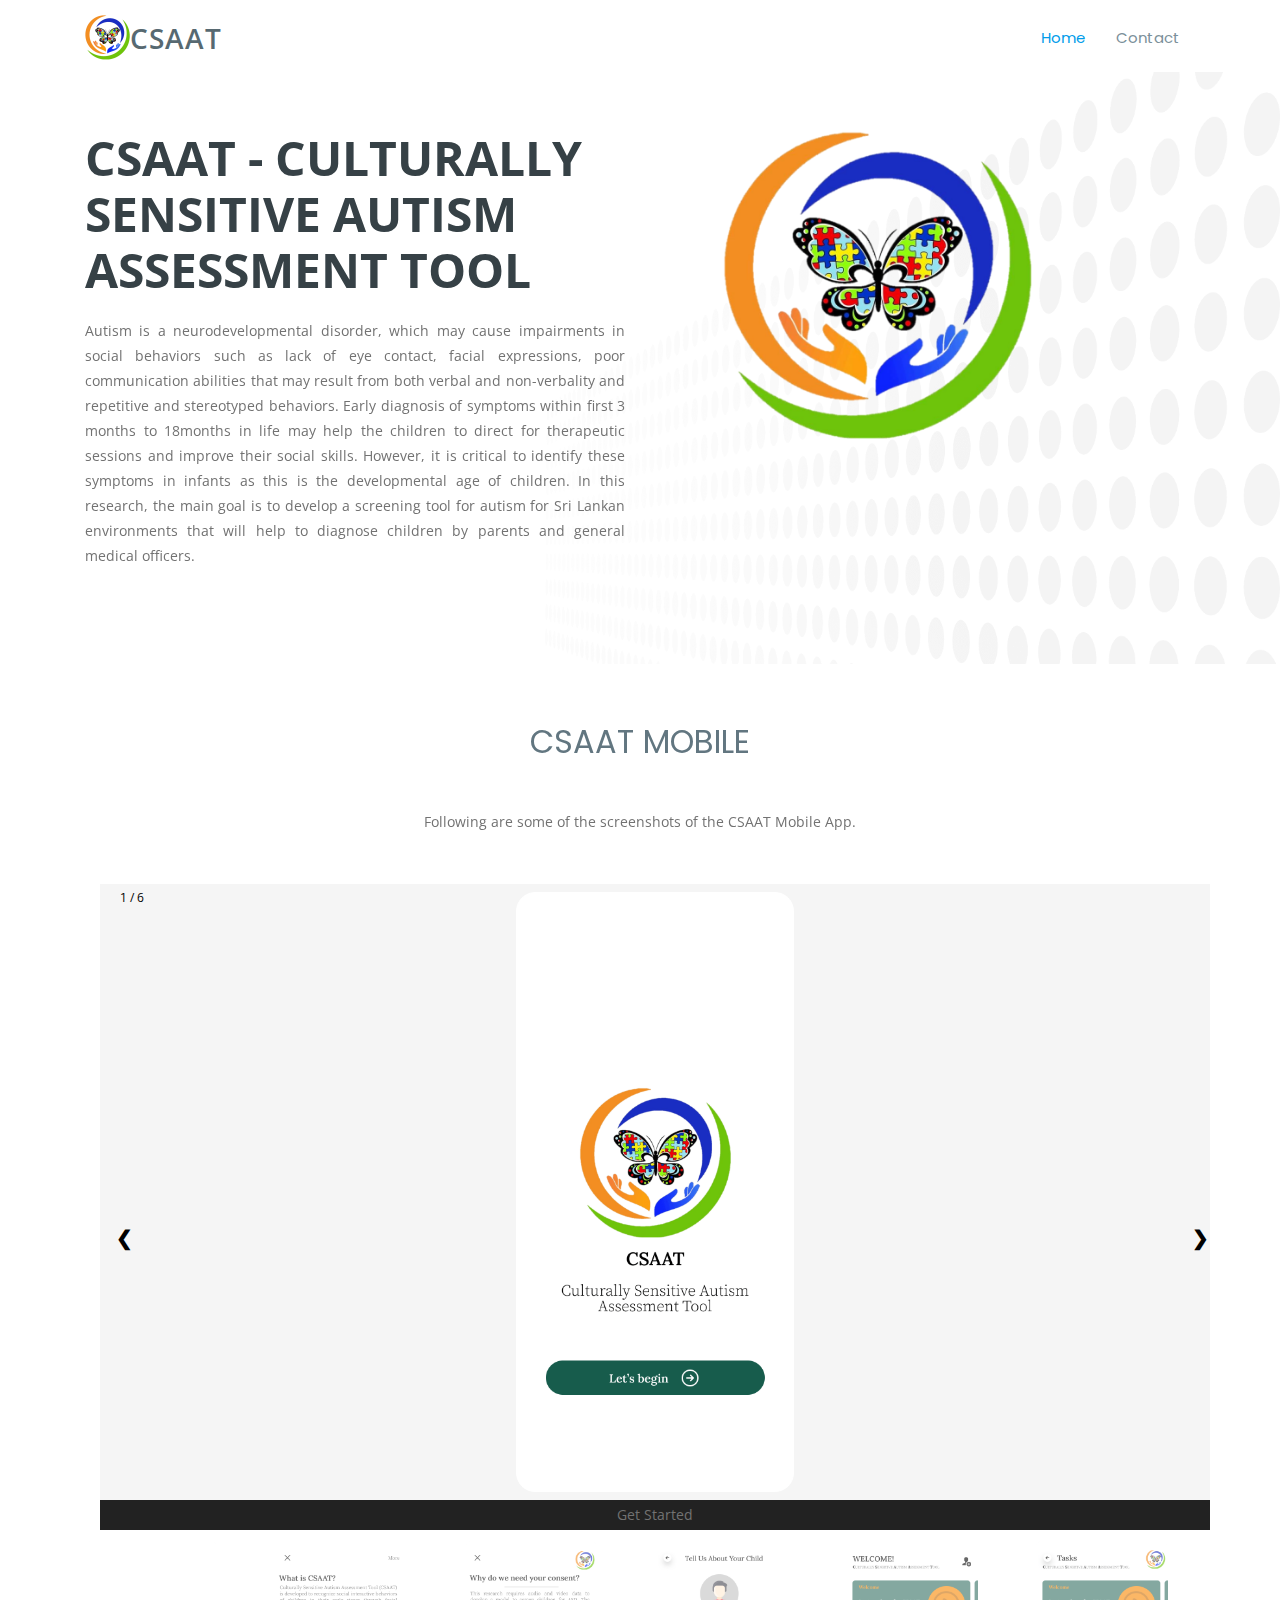
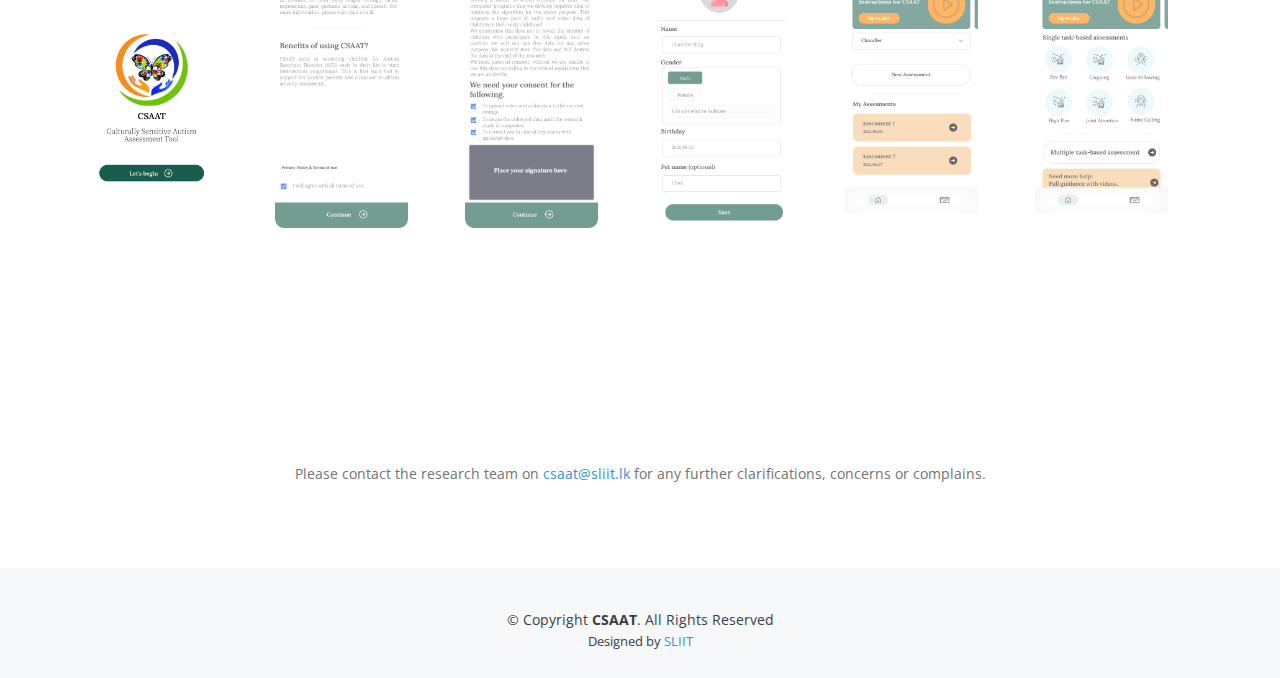
==== csaat_preview.html @ 213b321c "csaat preview page." ====
<!DOCTYPE html>
<!--final-->
<html lang="en">

<head>
    <meta charset="utf-8">
    <meta content="width=device-width, initial-scale=1.0" name="viewport">

    <title>CSAAT Mobile</title>
    <meta content="" name="description">
    <meta content="" name="keywords">

    <!-- Favicons -->
    <link href="assets/img/logo32.png" rel="icon" />
    <link href="assets/img/logo180.png" rel="icon" />

    <!-- Google Fonts -->
    <link
        href="https://fonts.googleapis.com/css?family=Open+Sans:300,300i,400,400i,600,600i,700,700i|Raleway:300,300i,400,400i,500,500i,600,600i,700,700i|Poppins:300,300i,400,400i,500,500i,600,600i,700,700i"
        rel="stylesheet">

    <!-- Vendor CSS Files -->
    <link href="assets/vendor/bootstrap/css/bootstrap.min.css" rel="stylesheet">
    <link href="assets/vendor/icofont/icofont.min.css" rel="stylesheet">
    <link href="assets/vendor/boxicons/css/boxicons.min.css" rel="stylesheet">
    <link href="assets/vendor/venobox/venobox.css" rel="stylesheet">
    <link href="assets/vendor/owl.carousel/assets/owl.carousel.min.css" rel="stylesheet">
    <link href="assets/vendor/aos/aos.css" rel="stylesheet">

    <!--styles -->
    <link href="css/bootstrap.min.css" rel="stylesheet">
    <link href="css/font-awesome.css" rel="stylesheet">
    <link href="js/owl-carousel/owl.carousel.css" rel="stylesheet">
    <link href="js/owl-carousel/owl.theme.css" rel="stylesheet">
    <link href="js/owl-carousel/owl.transitions.css" rel="stylesheet">
    <link href="css/magnific-popup.css" rel="stylesheet">
    <link rel="stylesheet" type="text/css" href="css/animate.css" />
    <link rel="stylesheet" href="css/etlinefont.css">
    <link href="css/style.css" type="text/css" rel="stylesheet" />

    <!-- PAAS Screenshots zoom style -->
    <style>
        body {
            font-family: Arial;
            margin: 0;
            align-items: center;
        }

        * {
            box-sizing: border-box;
        }

        img {
            vertical-align: middle;
        }

        /* Position the image container (needed to position the left and right arrows) */
        .container {
            position: relative;
            align-items: center;
        }

        /* Hide the images by default */
        .mySlides {
            display: none;
            align-items: center;
            background-color: whitesmoke;
            padding: 8px;
        }

        /* Add a pointer when hovering over the thumbnail images */
        .cursor {
            cursor: pointer;
        }

        /* Next & previous buttons */
        .prev,
        .next {
            cursor: pointer;
            position: absolute;
            top: 40%;
            width: auto;
            padding: 16px;
            margin-top: -50px;
            color: #000000;
            font-weight: bold;
            font-size: 20px;
            border-radius: 0 3px 3px 0;
            user-select: none;
            -webkit-user-select: none;
        }

        /* Position the "next button" to the right */
        .next {
            right: 0;
            border-radius: 3px 0 0 3px;
        }

        /* On hover, add a black background color with a little bit see-through */
        .prev:hover,
        .next:hover {
            background-color: rgba(0, 0, 0, 0.8);
        }

        /* Number text (1/3 etc) */
        .numbertext {
            color: #000000;
            font-size: 12px;
            padding: 8px 12px;
            position: absolute;
            top: 0;
        }

        /* Container for image text */
        .caption-container {
            text-align: center;
            background-color: #222;
            padding: 2px 8px;
            height: 30px;
            color: white;
        }

        .row:after {
            content: "";
            display: table;
            clear: both;
        }

        /* Six columns side by side */
        .column {
            float: left;
            width: 16.66%;
        }

        /* Add a transparency effect for thumnbail images */
        .demo {
            opacity: 0.6;
        }

        .active,
        .demo:hover {
            opacity: 1;
        }

        .centerImg {
            display: block;
            margin-left: auto;
            margin-right: auto;
            ;
        }
    </style>
    <!-- END CSAAT Screenshots style -->

    <!-- Template Main CSS File -->
    <link href="assets/css/style.css" rel="stylesheet">

    <!-- =======================================================
  * Template Name: Scaffold - v2.2.0
  * Template URL: https://bootstrapmade.com/scaffold-bootstrap-metro-style-template/
  * Author: BootstrapMade.com
  * License: https://bootstrapmade.com/license/
  ======================================================== -->
</head>

<body>

    <!-- ======= Header ======= -->
    <header id="header" class="fixed-top">
        <div class="container d-flex">
            <img src="assets/img/logo.png" alt="" align="left" width="45px" height="45px">
            <div class="logo mr-auto">
                <h1 class="text-light"><a href="index.html"><span>CSAAT</span></a></h1>
                <!-- Uncomment below if you prefer to use an image logo -->
            </div>

            <nav class="nav-menu d-none d-lg-block">
                <ul>
                    <li class="active"><a href="index.html">Home</a></li>
                    <li><a href="#contact">Contact</a></li>

                </ul>
            </nav><!-- .nav-menu -->

        </div>
    </header><!-- End Header -->

    <!-- ======= Hero Section ======= -->
    <section id="hero">

        <div class="container">
            <div class="row">
                <div class="col-lg-6 pt-5 pt-lg-0 order-2 order-lg-1 d-flex flex-column justify-content-center"
                    data-aos="fade-up">
                    <div>
                        <h1>CSAAT - CULTURALLY SENSITIVE AUTISM ASSESSMENT TOOL</h1>
                        <p style="text-align:justify">Autism is a neurodevelopmental disorder, which may cause
                            impairments in social
                            behaviors such as lack of eye contact, facial expressions, poor communication abilities that
                            may result
                            from both verbal and non-verbality and repetitive and stereotyped behaviors. Early diagnosis
                            of symptoms
                            within first 3 months to 18months in life may help the children to direct for therapeutic
                            sessions and
                            improve their social skills. However, it is critical to identify these symptoms in infants
                            as this is the
                            developmental age of children. In this research, the main goal is to develop a screening
                            tool for autism
                            for Sri Lankan environments that will help to diagnose children by parents and general
                            medical officers.
                        </p><br>
                    </div>
                </div>
                <div class="col-lg-5 order-1 order-lg-2 hero-img" data-aos="fade-left">
                    <img src="assets/img/logo.png" class="img-fluid" alt="">
                </div>
            </div>
        </div>

    </section><!-- End Hero -->

    <main id="main">

        <!-- ======= Screenshots Section ======= -->
        <section>
            <div class="container">

                <div class="section-title" data-aos="fade-up">
                    <h2>CSAAT MOBILE</h2>
                </div>

                <div class="flex-column">
                    <div class="flex-column justify-content-center" data-aos="fade-up">
                        <p style="text-align:center;">
                            Following are some of the screenshots of the CSAAT Mobile App.
                        </p>
                    </div>
                </div>

                <br /><br />


                <div class="flex-column">

                    <div class="container" style="align-items: center;">
                        <div class="mySlides">
                            <div class="numbertext">1 / 6</div>
                            <img src="assets/img/csaat_mobile/1.png" class="centerImg" style="height:600px;">
                        </div>

                        <div class="mySlides">
                            <div class="numbertext">2 / 6</div>
                            <img src="assets/img/csaat_mobile/2.png" class="centerImg" style="height: 600px;">
                        </div>

                        <div class="mySlides">
                            <div class="numbertext">3 / 6</div>
                            <img src="assets/img/csaat_mobile/3.png" class="centerImg" style="height: 600px;">
                        </div>

                        <div class="mySlides">
                            <div class="numbertext">4 / 6</div>
                            <img src="assets/img/csaat_mobile/4.png" class="centerImg" style="height: 600px;">
                        </div>

                        <div class="mySlides">
                            <div class="numbertext">5 / 6</div>
                            <img src="assets/img/csaat_mobile/5.png" class="centerImg" style="height: 600px;">
                        </div>

                        <div class="mySlides">
                            <div class="numbertext">6 / 6</div>
                            <img src="assets/img/csaat_mobile/6.png" class="centerImg" style="height: 600px;">
                        </div>

                        <a class="prev" onclick="plusSlides(-1)">❮</a>
                        <a class="next" onclick="plusSlides(1)">❯</a>

                        <div class="caption-container">
                            <p id="caption"></p>
                        </div>

                        <div class="row" style="padding-top: 10px;">
                            <div class="column">
                                <img class="demo cursor" src="assets/img/csaat_mobile/1.png" style="width:70%"
                                    onclick="currentSlide(1)" alt="Get Started">
                            </div>
                            <div class="column">
                                <img class="demo cursor" src="assets/img/csaat_mobile/2.png" style="width:70%"
                                    onclick="currentSlide(2)" alt="Introduction">
                            </div>
                            <div class="column">
                                <img class="demo cursor" src="assets/img/csaat_mobile/3.png" style="width:70%"
                                    onclick="currentSlide(3)" alt="Consent">
                            </div>
                            <div class="column">
                                <img class="demo cursor" src="assets/img/csaat_mobile/4.png" style="width:70%"
                                    onclick="currentSlide(4)" alt="Child's Infomation">
                            </div>
                            <div class="column">
                                <img class="demo cursor" src="assets/img/csaat_mobile/5.png" style="width:70%"
                                    onclick="currentSlide(5)" alt="Home">
                            </div>
                            <div class="column">
                                <img class="demo cursor" src="assets/img/csaat_mobile/6.png" style="width:70%"
                                    onclick="currentSlide(6)" alt="Tasks">
                            </div>
                        </div>
                    </div>
                </div>
            </div>

        </section><!-- End Screenshots Section -->

        <br /><br />

        <!-- ======= Contact Section ======= -->
        <section id="contact" class="contact section-bg">
            <div class="container">

                <div class="section-title" data-aos="fade-up">
                    <h2>Contact Us</h2>
                </div>

                <div class="flex-column" style="align-content: center;">

                    <p style="text-align:center;">Please contact the research team on <a
                            href="mailto:csaat@sliit.lk">csaat@sliit.lk</a> for any further clarifications, concerns or
                        complains.
                    </p>

                    <!--           
          <div class="email">
            <i class="icofont-envelope"></i>
            <h4>Email:</h4>
            <p>csaat@sliit.lk</p>
          </div> -->


                </div>

            </div>

            </div>
        </section><!-- End Contact Section -->

    </main><!-- End #main -->

    <!-- ======= Footer ======= -->
    <footer id="footer">

        <div class="container">
            <div class="copyright">
                &copy; Copyright <strong><span>CSAAT</span></strong>. All Rights Reserved
            </div>
            <div class="credits">
                <!-- All the links in the footer should remain intact. -->
                <!-- You can delete the links only if you purchased the pro version. -->
                <!-- Licensing information: https://bootstrapmade.com/license/ -->
                <!-- Purchase the pro version with working PHP/AJAX contact form: https://bootstrapmade.com/scaffold-bootstrap-metro-style-template/ -->
                Designed by <a href="https://www.sliit.lk/">SLIIT</a>
            </div>
        </div>
    </footer><!-- End Footer -->

    <a href="#" class="back-to-top"><i class="bx bxs-up-arrow-alt"></i></a>

    <!-- Vendor JS Files -->
    <script src="assets/vendor/jquery/jquery.min.js"></script>
    <script src="assets/vendor/bootstrap/js/bootstrap.bundle.min.js"></script>
    <script src="assets/vendor/jquery.easing/jquery.easing.min.js"></script>
    <script src="assets/vendor/php-email-form/validate.js"></script>
    <script src="assets/vendor/isotope-layout/isotope.pkgd.min.js"></script>
    <script src="assets/vendor/venobox/venobox.min.js"></script>
    <script src="assets/vendor/owl.carousel/owl.carousel.min.js"></script>
    <script src="assets/vendor/aos/aos.js"></script>

    <!-- Template Main JS File -->
    <script src="assets/js/main.js"></script>
    <script>
        $(function () {
            $('[data-toggle="tooltip"]').tooltip()
        })
    </script>


    <script>
        let slideIndex = 1;
        showSlides(slideIndex);

        function plusSlides(n) {
            showSlides(slideIndex += n);
        }

        function currentSlide(n) {
            showSlides(slideIndex = n);
        }

        function showSlides(n) {
            let i;
            let slides = document.getElementsByClassName("mySlides");
            let dots = document.getElementsByClassName("demo");
            let captionText = document.getElementById("caption");
            if (n > slides.length) { slideIndex = 1 }
            if (n < 1) { slideIndex = slides.length }
            for (i = 0; i < slides.length; i++) {
                slides[i].style.display = "none";
            }
            for (i = 0; i < dots.length; i++) {
                dots[i].className = dots[i].className.replace(" active", "");
            }
            slides[slideIndex - 1].style.display = "block";
            dots[slideIndex - 1].className += " active";
            captionText.innerHTML = dots[slideIndex - 1].alt;
        }
    </script>

</body>

</html>
---- assets/vendor/venobox/venobox.css ----
/* ------ venobox.css --------*/
.vbox-overlay *, .vbox-overlay *:before, .vbox-overlay *:after{
    -webkit-backface-visibility: hidden;
    -webkit-box-sizing:border-box;
    -moz-box-sizing:border-box;
    box-sizing:border-box;
}
.vbox-overlay * { 
    -webkit-backface-visibility: visible;
    backface-visibility: visible;
}
.vbox-overlay{
    display: -webkit-flex;
    display: flex;
    -webkit-flex-direction: column;
    flex-direction: column;
    -webkit-justify-content: center;
    justify-content: center;
    -webkit-align-items: center;
    align-items: center;
    position: fixed;
    left: 0;
    top: 0;
    bottom: 0;
    right: 0;
    z-index: 999999;
}

/* ----- navigation ----- */
.vbox-title{
    width: 100%;
    height: 40px;
    float: left;
    text-align: center;
    line-height: 28px;
    font-size: 12px;
    padding: 6px 50px;
    overflow: hidden;
    position: fixed;
    display: none;
    left: 0;
    z-index: 89;
}
.vbox-close{
    cursor: pointer;
    position: fixed;
    top: -1px;
    right: 0;
    width: 50px;
    height: 40px;
    padding: 6px;
    display: block;
    background-position:10px center;
    overflow: hidden;
    font-size: 24px;
    line-height: 1;
    text-align: center;
    z-index: 99;
}
.vbox-left{
    cursor: pointer;
    position: fixed;
    left: 0;
    height: 40px;
    overflow: hidden;
    line-height: 28px;
    font-size: 12px;
    z-index: 99;
    display: flex;
    align-items:center;
}
.vbox-num{
    display: inline-block;
    margin: 6px 0 6px 15px;
}
/* ----- Social share ----- */
.vbox-share{
    line-height: 28px;
    font-size: 12px;
    overflow: hidden;
    position: fixed;
    left: 0;
    z-index: 98;
    display: flex;
    align-items:center;
    justify-content: center;
    width: 100%;
    text-align: center;
}
.vbox-share svg{
    max-height: 28px;
    width: 28px;
    z-index: 10;
    margin-left: 12px;
    margin-top: 6px;
    margin-bottom: 6px;
    vertical-align: middle;
}


/* ----- navigation ARROWS ----- */
.vbox-next, .vbox-prev{
    position: fixed;
    top: 50%;
    margin-top: -15px;
    overflow: hidden;
    cursor: pointer;
    display: block;
    width: 45px;
    height: 45px;
    z-index: 99;
}
.vbox-next span, .vbox-prev span{
    position: relative;
    width: 20px;
    height: 20px;
    border: 2px solid transparent;
    border-top-color: #B6B6B6;
    border-right-color: #B6B6B6;
    text-indent: -100px;
    position: absolute;
    top: 8px;
    display: block;
}
.vbox-prev{
    left: 15px;
}
.vbox-next{
    right: 15px;
}
.vbox-prev span{
    left: 10px;
    -ms-transform: rotate(-135deg);
    -webkit-transform: rotate(-135deg);
    transform: rotate(-135deg);
}
.vbox-next span{
    -ms-transform: rotate(45deg);
    -webkit-transform: rotate(45deg);
    transform: rotate(45deg);
    right: 10px;
}
/* ------- inline window ------ */
.vbox-inline{
    width: 420px;
    height: 315px;
    height: 70vh;
    padding: 10px;
    background: #fff;
    margin: 0 auto;
    overflow: auto;
    text-align: left;
}
/* ------- Video & iFrames window ------ */
.venoframe{
    max-width: 100%;
    width: 100%;
    border: none;
    width: 100%;
    height: 260px;
    height: 70vh;
}
.venoframe.vbvid{
    height: 260px;
}
@media (min-width: 768px) {
    .venoframe, .vbox-inline{
        width: 90%;
        height: 360px;
        height: 70vh;
    }
    .venoframe.vbvid{
        width: 640px;
        height: 360px;
    }
}
@media (min-width: 992px) {
    .venoframe, .vbox-inline{
        max-width: 1200px;
        width: 80%;
        height: 540px;
        height: 70vh;
    }
    .venoframe.vbvid{
        width: 960px;
        height: 540px;
    }
}
/* 
Please do NOT edit this part! 
or at least read this note: http://i.imgur.com/7C0ws9e.gif
*/
.vbox-open{
    overflow: hidden;
}
.vbox-container{
    position: absolute;
    left: 0;
    right: 0;
    top: 0;
    bottom: 0;
    overflow-x: hidden;
    overflow-y: scroll;
    overflow-scrolling: touch;
    -webkit-overflow-scrolling: touch;
    z-index: 20;
    max-height: 100%;

}

.vbox-content{
    text-align: center;
    float: left;
    width: 100%;
    position: relative;
    overflow: hidden;
    padding: 20px 4%;
}
.vbox-container img{
    max-width: 100%;
    height: auto;
}
.vbox-figlio{
    box-shadow: 0 0 12px rgba(0,0,0,0.19), 0 6px 6px rgba(0,0,0,0.23);
    max-width: 100%;
    text-align: initial;
}
img.vbox-figlio{
    -webkit-user-select: none;
-khtml-user-select: none;
-moz-user-select: none;
-o-user-select: none;
user-select: none;
}
.vbox-content.swipe-left{
    margin-left: -200px !important;
}
.vbox-content.swipe-right{
    margin-left: 200px !important;
}
.vbox-animated{
    webkit-transition: margin 300ms ease-out;
    transition: margin 300ms ease-out;
}

/* ---------- preloader ----------
 * SPINKIT 
 * http://tobiasahlin.com/spinkit/
-------------------------------- */
.sk-double-bounce,.sk-rotating-plane{width:40px;height:40px;margin:40px auto}.sk-rotating-plane{background-color:#333;-webkit-animation:sk-rotatePlane 1.2s infinite ease-in-out;animation:sk-rotatePlane 1.2s infinite ease-in-out}@-webkit-keyframes sk-rotatePlane{0%{-webkit-transform:perspective(120px) rotateX(0) rotateY(0);transform:perspective(120px) rotateX(0) rotateY(0)}50%{-webkit-transform:perspective(120px) rotateX(-180.1deg) rotateY(0);transform:perspective(120px) rotateX(-180.1deg) rotateY(0)}100%{-webkit-transform:perspective(120px) rotateX(-180deg) rotateY(-179.9deg);transform:perspective(120px) rotateX(-180deg) rotateY(-179.9deg)}}@keyframes sk-rotatePlane{0%{-webkit-transform:perspective(120px) rotateX(0) rotateY(0);transform:perspective(120px) rotateX(0) rotateY(0)}50%{-webkit-transform:perspective(120px) rotateX(-180.1deg) rotateY(0);transform:perspective(120px) rotateX(-180.1deg) rotateY(0)}100%{-webkit-transform:perspective(120px) rotateX(-180deg) rotateY(-179.9deg);transform:perspective(120px) rotateX(-180deg) rotateY(-179.9deg)}}.sk-double-bounce{position:relative}.sk-double-bounce .sk-child{width:100%;height:100%;border-radius:50%;background-color:#333;opacity:.6;position:absolute;top:0;left:0;-webkit-animation:sk-doubleBounce 2s infinite ease-in-out;animation:sk-doubleBounce 2s infinite ease-in-out}.sk-chasing-dots .sk-child,.sk-spinner-pulse,.sk-three-bounce .sk-child{background-color:#333;border-radius:100%}.sk-double-bounce .sk-double-bounce2{-webkit-animation-delay:-1s;animation-delay:-1s}@-webkit-keyframes sk-doubleBounce{0%,100%{-webkit-transform:scale(0);transform:scale(0)}50%{-webkit-transform:scale(1);transform:scale(1)}}@keyframes sk-doubleBounce{0%,100%{-webkit-transform:scale(0);transform:scale(0)}50%{-webkit-transform:scale(1);transform:scale(1)}}.sk-wave{margin:40px auto;width:50px;height:40px;text-align:center;font-size:10px}.sk-wave .sk-rect{background-color:#333;height:100%;width:6px;display:inline-block;-webkit-animation:sk-waveStretchDelay 1.2s infinite ease-in-out;animation:sk-waveStretchDelay 1.2s infinite ease-in-out}.sk-wave .sk-rect1{-webkit-animation-delay:-1.2s;animation-delay:-1.2s}.sk-wave .sk-rect2{-webkit-animation-delay:-1.1s;animation-delay:-1.1s}.sk-wave .sk-rect3{-webkit-animation-delay:-1s;animation-delay:-1s}.sk-wave .sk-rect4{-webkit-animation-delay:-.9s;animation-delay:-.9s}.sk-wave .sk-rect5{-webkit-animation-delay:-.8s;animation-delay:-.8s}@-webkit-keyframes sk-waveStretchDelay{0%,100%,40%{-webkit-transform:scaleY(.4);transform:scaleY(.4)}20%{-webkit-transform:scaleY(1);transform:scaleY(1)}}@keyframes sk-waveStretchDelay{0%,100%,40%{-webkit-transform:scaleY(.4);transform:scaleY(.4)}20%{-webkit-transform:scaleY(1);transform:scaleY(1)}}.sk-wandering-cubes{margin:40px auto;width:40px;height:40px;position:relative}.sk-wandering-cubes .sk-cube{background-color:#333;width:10px;height:10px;position:absolute;top:0;left:0;-webkit-animation:sk-wanderingCube 1.8s ease-in-out -1.8s infinite both;animation:sk-wanderingCube 1.8s ease-in-out -1.8s infinite both}.sk-chasing-dots,.sk-spinner-pulse{width:40px;height:40px;margin:40px auto}.sk-wandering-cubes .sk-cube2{-webkit-animation-delay:-.9s;animation-delay:-.9s}@-webkit-keyframes sk-wanderingCube{0%{-webkit-transform:rotate(0);transform:rotate(0)}25%{-webkit-transform:translateX(30px) rotate(-90deg) scale(.5);transform:translateX(30px) rotate(-90deg) scale(.5)}50%{-webkit-transform:translateX(30px) translateY(30px) rotate(-179deg);transform:translateX(30px) translateY(30px) rotate(-179deg)}50.1%{-webkit-transform:translateX(30px) translateY(30px) rotate(-180deg);transform:translateX(30px) translateY(30px) rotate(-180deg)}75%{-webkit-transform:translateX(0) translateY(30px) rotate(-270deg) scale(.5);transform:translateX(0) translateY(30px) rotate(-270deg) scale(.5)}100%{-webkit-transform:rotate(-360deg);transform:rotate(-360deg)}}@keyframes sk-wanderingCube{0%{-webkit-transform:rotate(0);transform:rotate(0)}25%{-webkit-transform:translateX(30px) rotate(-90deg) scale(.5);transform:translateX(30px) rotate(-90deg) scale(.5)}50%{-webkit-transform:translateX(30px) translateY(30px) rotate(-179deg);transform:translateX(30px) translateY(30px) rotate(-179deg)}50.1%{-webkit-transform:translateX(30px) translateY(30px) rotate(-180deg);transform:translateX(30px) translateY(30px) rotate(-180deg)}75%{-webkit-transform:translateX(0) translateY(30px) rotate(-270deg) scale(.5);transform:translateX(0) translateY(30px) rotate(-270deg) scale(.5)}100%{-webkit-transform:rotate(-360deg);transform:rotate(-360deg)}}.sk-spinner-pulse{-webkit-animation:sk-pulseScaleOut 1s infinite ease-in-out;animation:sk-pulseScaleOut 1s infinite ease-in-out}@-webkit-keyframes sk-pulseScaleOut{0%{-webkit-transform:scale(0);transform:scale(0)}100%{-webkit-transform:scale(1);transform:scale(1);opacity:0}}@keyframes sk-pulseScaleOut{0%{-webkit-transform:scale(0);transform:scale(0)}100%{-webkit-transform:scale(1);transform:scale(1);opacity:0}}.sk-chasing-dots{position:relative;text-align:center;-webkit-animation:sk-chasingDotsRotate 2s infinite linear;animation:sk-chasingDotsRotate 2s infinite linear}.sk-chasing-dots .sk-child{width:60%;height:60%;display:inline-block;position:absolute;top:0;-webkit-animation:sk-chasingDotsBounce 2s infinite ease-in-out;animation:sk-chasingDotsBounce 2s infinite ease-in-out}.sk-chasing-dots .sk-dot2{top:auto;bottom:0;-webkit-animation-delay:-1s;animation-delay:-1s}@-webkit-keyframes sk-chasingDotsRotate{100%{-webkit-transform:rotate(360deg);transform:rotate(360deg)}}@keyframes sk-chasingDotsRotate{100%{-webkit-transform:rotate(360deg);transform:rotate(360deg)}}@-webkit-keyframes sk-chasingDotsBounce{0%,100%{-webkit-transform:scale(0);transform:scale(0)}50%{-webkit-transform:scale(1);transform:scale(1)}}@keyframes sk-chasingDotsBounce{0%,100%{-webkit-transform:scale(0);transform:scale(0)}50%{-webkit-transform:scale(1);transform:scale(1)}}.sk-three-bounce{margin:40px auto;width:80px;text-align:center}.sk-three-bounce .sk-child{width:20px;height:20px;display:inline-block;-webkit-animation:sk-three-bounce 1.4s ease-in-out 0s infinite both;animation:sk-three-bounce 1.4s ease-in-out 0s infinite both}.sk-circle .sk-child:before,.sk-fading-circle .sk-circle:before{display:block;border-radius:100%;content:'';background-color:#333}.sk-three-bounce .sk-bounce1{-webkit-animation-delay:-.32s;animation-delay:-.32s}.sk-three-bounce .sk-bounce2{-webkit-animation-delay:-.16s;animation-delay:-.16s}@-webkit-keyframes sk-three-bounce{0%,100%,80%{-webkit-transform:scale(0);transform:scale(0)}40%{-webkit-transform:scale(1);transform:scale(1)}}@keyframes sk-three-bounce{0%,100%,80%{-webkit-transform:scale(0);transform:scale(0)}40%{-webkit-transform:scale(1);transform:scale(1)}}.sk-circle{margin:40px auto;width:40px;height:40px;position:relative}.sk-circle .sk-child{width:100%;height:100%;position:absolute;left:0;top:0}.sk-circle .sk-child:before{margin:0 auto;width:15%;height:15%;-webkit-animation:sk-circleBounceDelay 1.2s infinite ease-in-out both;animation:sk-circleBounceDelay 1.2s infinite ease-in-out both}.sk-circle .sk-circle2{-webkit-transform:rotate(30deg);-ms-transform:rotate(30deg);transform:rotate(30deg)}.sk-circle .sk-circle3{-webkit-transform:rotate(60deg);-ms-transform:rotate(60deg);transform:rotate(60deg)}.sk-circle .sk-circle4{-webkit-transform:rotate(90deg);-ms-transform:rotate(90deg);transform:rotate(90deg)}.sk-circle .sk-circle5{-webkit-transform:rotate(120deg);-ms-transform:rotate(120deg);transform:rotate(120deg)}.sk-circle .sk-circle6{-webkit-transform:rotate(150deg);-ms-transform:rotate(150deg);transform:rotate(150deg)}.sk-circle .sk-circle7{-webkit-transform:rotate(180deg);-ms-transform:rotate(180deg);transform:rotate(180deg)}.sk-circle .sk-circle8{-webkit-transform:rotate(210deg);-ms-transform:rotate(210deg);transform:rotate(210deg)}.sk-circle .sk-circle9{-webkit-transform:rotate(240deg);-ms-transform:rotate(240deg);transform:rotate(240deg)}.sk-circle .sk-circle10{-webkit-transform:rotate(270deg);-ms-transform:rotate(270deg);transform:rotate(270deg)}.sk-circle .sk-circle11{-webkit-transform:rotate(300deg);-ms-transform:rotate(300deg);transform:rotate(300deg)}.sk-circle .sk-circle12{-webkit-transform:rotate(330deg);-ms-transform:rotate(330deg);transform:rotate(330deg)}.sk-circle .sk-circle2:before{-webkit-animation-delay:-1.1s;animation-delay:-1.1s}.sk-circle .sk-circle3:before{-webkit-animation-delay:-1s;animation-delay:-1s}.sk-circle .sk-circle4:before{-webkit-animation-delay:-.9s;animation-delay:-.9s}.sk-circle .sk-circle5:before{-webkit-animation-delay:-.8s;animation-delay:-.8s}.sk-circle .sk-circle6:before{-webkit-animation-delay:-.7s;animation-delay:-.7s}.sk-circle .sk-circle7:before{-webkit-animation-delay:-.6s;animation-delay:-.6s}.sk-circle .sk-circle8:before{-webkit-animation-delay:-.5s;animation-delay:-.5s}.sk-circle .sk-circle9:before{-webkit-animation-delay:-.4s;animation-delay:-.4s}.sk-circle .sk-circle10:before{-webkit-animation-delay:-.3s;animation-delay:-.3s}.sk-circle .sk-circle11:before{-webkit-animation-delay:-.2s;animation-delay:-.2s}.sk-circle .sk-circle12:before{-webkit-animation-delay:-.1s;animation-delay:-.1s}@-webkit-keyframes sk-circleBounceDelay{0%,100%,80%{-webkit-transform:scale(0);transform:scale(0)}40%{-webkit-transform:scale(1);transform:scale(1)}}@keyframes sk-circleBounceDelay{0%,100%,80%{-webkit-transform:scale(0);transform:scale(0)}40%{-webkit-transform:scale(1);transform:scale(1)}}.sk-cube-grid{width:40px;height:40px;margin:40px auto}.sk-cube-grid .sk-cube{width:33.33%;height:33.33%;background-color:#333;float:left;-webkit-animation:sk-cubeGridScaleDelay 1.3s infinite ease-in-out;animation:sk-cubeGridScaleDelay 1.3s infinite ease-in-out}.sk-cube-grid .sk-cube1{-webkit-animation-delay:.2s;animation-delay:.2s}.sk-cube-grid .sk-cube2{-webkit-animation-delay:.3s;animation-delay:.3s}.sk-cube-grid .sk-cube3{-webkit-animation-delay:.4s;animation-delay:.4s}.sk-cube-grid .sk-cube4{-webkit-animation-delay:.1s;animation-delay:.1s}.sk-cube-grid .sk-cube5{-webkit-animation-delay:.2s;animation-delay:.2s}.sk-cube-grid .sk-cube6{-webkit-animation-delay:.3s;animation-delay:.3s}.sk-cube-grid .sk-cube7{-webkit-animation-delay:0ms;animation-delay:0ms}.sk-cube-grid .sk-cube8{-webkit-animation-delay:.1s;animation-delay:.1s}.sk-cube-grid .sk-cube9{-webkit-animation-delay:.2s;animation-delay:.2s}@-webkit-keyframes sk-cubeGridScaleDelay{0%,100%,70%{-webkit-transform:scale3D(1,1,1);transform:scale3D(1,1,1)}35%{-webkit-transform:scale3D(0,0,1);transform:scale3D(0,0,1)}}@keyframes sk-cubeGridScaleDelay{0%,100%,70%{-webkit-transform:scale3D(1,1,1);transform:scale3D(1,1,1)}35%{-webkit-transform:scale3D(0,0,1);transform:scale3D(0,0,1)}}.sk-fading-circle{margin:40px auto;width:40px;height:40px;position:relative}.sk-fading-circle .sk-circle{width:100%;height:100%;position:absolute;left:0;top:0}.sk-fading-circle .sk-circle:before{margin:0 auto;width:15%;height:15%;-webkit-animation:sk-circleFadeDelay 1.2s infinite ease-in-out both;animation:sk-circleFadeDelay 1.2s infinite ease-in-out both}.sk-fading-circle .sk-circle2{-webkit-transform:rotate(30deg);-ms-transform:rotate(30deg);transform:rotate(30deg)}.sk-fading-circle .sk-circle3{-webkit-transform:rotate(60deg);-ms-transform:rotate(60deg);transform:rotate(60deg)}.sk-fading-circle .sk-circle4{-webkit-transform:rotate(90deg);-ms-transform:rotate(90deg);transform:rotate(90deg)}.sk-fading-circle .sk-circle5{-webkit-transform:rotate(120deg);-ms-transform:rotate(120deg);transform:rotate(120deg)}.sk-fading-circle .sk-circle6{-webkit-transform:rotate(150deg);-ms-transform:rotate(150deg);transform:rotate(150deg)}.sk-fading-circle .sk-circle7{-webkit-transform:rotate(180deg);-ms-transform:rotate(180deg);transform:rotate(180deg)}.sk-fading-circle .sk-circle8{-webkit-transform:rotate(210deg);-ms-transform:rotate(210deg);transform:rotate(210deg)}.sk-fading-circle .sk-circle9{-webkit-transform:rotate(240deg);-ms-transform:rotate(240deg);transform:rotate(240deg)}.sk-fading-circle .sk-circle10{-webkit-transform:rotate(270deg);-ms-transform:rotate(270deg);transform:rotate(270deg)}.sk-fading-circle .sk-circle11{-webkit-transform:rotate(300deg);-ms-transform:rotate(300deg);transform:rotate(300deg)}.sk-fading-circle .sk-circle12{-webkit-transform:rotate(330deg);-ms-transform:rotate(330deg);transform:rotate(330deg)}.sk-fading-circle .sk-circle2:before{-webkit-animation-delay:-1.1s;animation-delay:-1.1s}.sk-fading-circle .sk-circle3:before{-webkit-animation-delay:-1s;animation-delay:-1s}.sk-fading-circle .sk-circle4:before{-webkit-animation-delay:-.9s;animation-delay:-.9s}.sk-fading-circle .sk-circle5:before{-webkit-animation-delay:-.8s;animation-delay:-.8s}.sk-fading-circle .sk-circle6:before{-webkit-animation-delay:-.7s;animation-delay:-.7s}.sk-fading-circle .sk-circle7:before{-webkit-animation-delay:-.6s;animation-delay:-.6s}.sk-fading-circle .sk-circle8:before{-webkit-animation-delay:-.5s;animation-delay:-.5s}.sk-fading-circle .sk-circle9:before{-webkit-animation-delay:-.4s;animation-delay:-.4s}.sk-fading-circle .sk-circle10:before{-webkit-animation-delay:-.3s;animation-delay:-.3s}.sk-fading-circle .sk-circle11:before{-webkit-animation-delay:-.2s;animation-delay:-.2s}.sk-fading-circle .sk-circle12:before{-webkit-animation-delay:-.1s;animation-delay:-.1s}@-webkit-keyframes sk-circleFadeDelay{0%,100%,39%{opacity:0}40%{opacity:1}}@keyframes sk-circleFadeDelay{0%,100%,39%{opacity:0}40%{opacity:1}}.sk-folding-cube{margin:40px auto;width:40px;height:40px;position:relative;-webkit-transform:rotateZ(45deg);transform:rotateZ(45deg)}.sk-folding-cube .sk-cube{float:left;width:50%;height:50%;position:relative;-webkit-transform:scale(1.1);-ms-transform:scale(1.1);transform:scale(1.1)}.sk-folding-cube .sk-cube:before{content:'';position:absolute;top:0;left:0;width:100%;height:100%;background-color:#333;-webkit-animation:sk-foldCubeAngle 2.4s infinite linear both;animation:sk-foldCubeAngle 2.4s infinite linear both;-webkit-transform-origin:100% 100%;-ms-transform-origin:100% 100%;transform-origin:100% 100%}.sk-folding-cube .sk-cube2{-webkit-transform:scale(1.1) rotateZ(90deg);transform:scale(1.1) rotateZ(90deg)}.sk-folding-cube .sk-cube3{-webkit-transform:scale(1.1) rotateZ(180deg);transform:scale(1.1) rotateZ(180deg)}.sk-folding-cube .sk-cube4{-webkit-transform:scale(1.1) rotateZ(270deg);transform:scale(1.1) rotateZ(270deg)}.sk-folding-cube .sk-cube2:before{-webkit-animation-delay:.3s;animation-delay:.3s}.sk-folding-cube .sk-cube3:before{-webkit-animation-delay:.6s;animation-delay:.6s}.sk-folding-cube .sk-cube4:before{-webkit-animation-delay:.9s;animation-delay:.9s}@-webkit-keyframes sk-foldCubeAngle{0%,10%{-webkit-transform:perspective(140px) rotateX(-180deg);transform:perspective(140px) rotateX(-180deg);opacity:0}25%,75%{-webkit-transform:perspective(140px) rotateX(0);transform:perspective(140px) rotateX(0);opacity:1}100%,90%{-webkit-transform:perspective(140px) rotateY(180deg);transform:perspective(140px) rotateY(180deg);opacity:0}}@keyframes sk-foldCubeAngle{0%,10%{-webkit-transform:perspective(140px) rotateX(-180deg);transform:perspective(140px) rotateX(-180deg);opacity:0}25%,75%{-webkit-transform:perspective(140px) rotateX(0);transform:perspective(140px) rotateX(0);opacity:1}100%,90%{-webkit-transform:perspective(140px) rotateY(180deg);transform:perspective(140px) rotateY(180deg);opacity:0}}
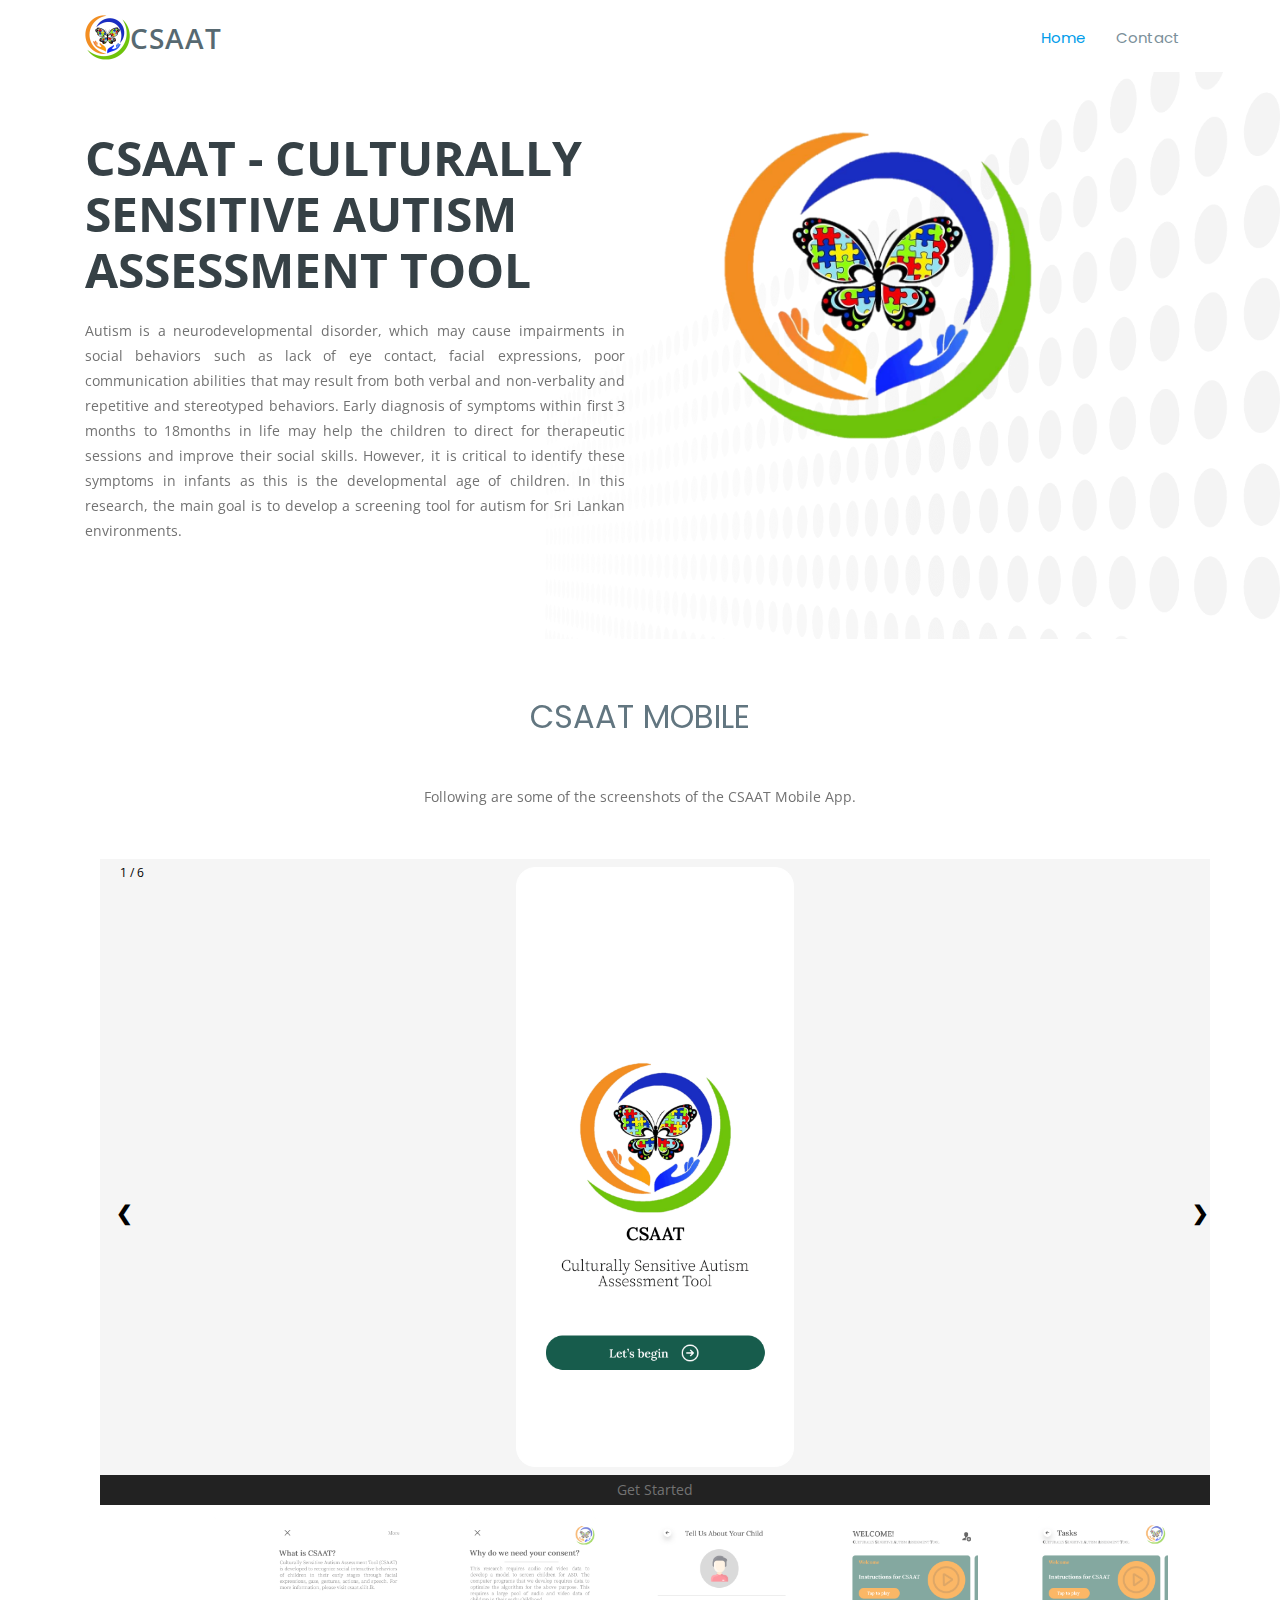
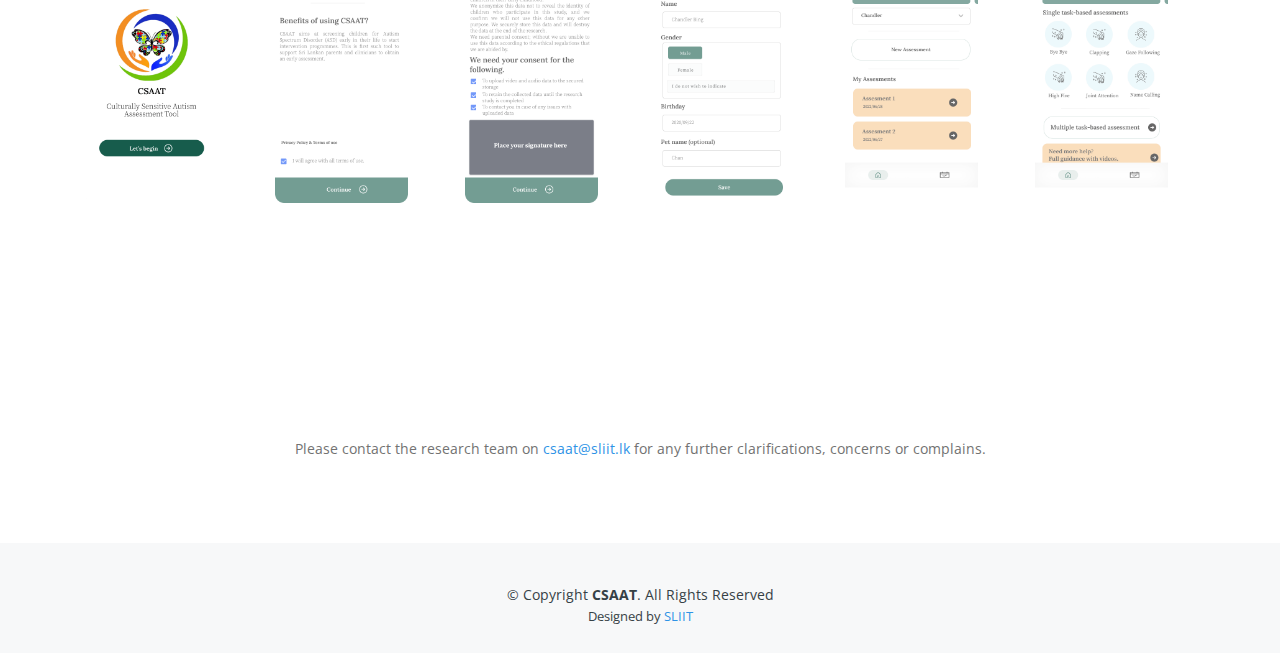
==== commit 8d1df922: "cssar preview page." ====
--- a/csaat_preview.html
+++ b/csaat_preview.html
@@ -205,8 +205,7 @@
                             as this is the
                             developmental age of children. In this research, the main goal is to develop a screening
                             tool for autism
-                            for Sri Lankan environments that will help to diagnose children by parents and general
-                            medical officers.
+                            for Sri Lankan environments.
                         </p><br>
                     </div>
                 </div>
